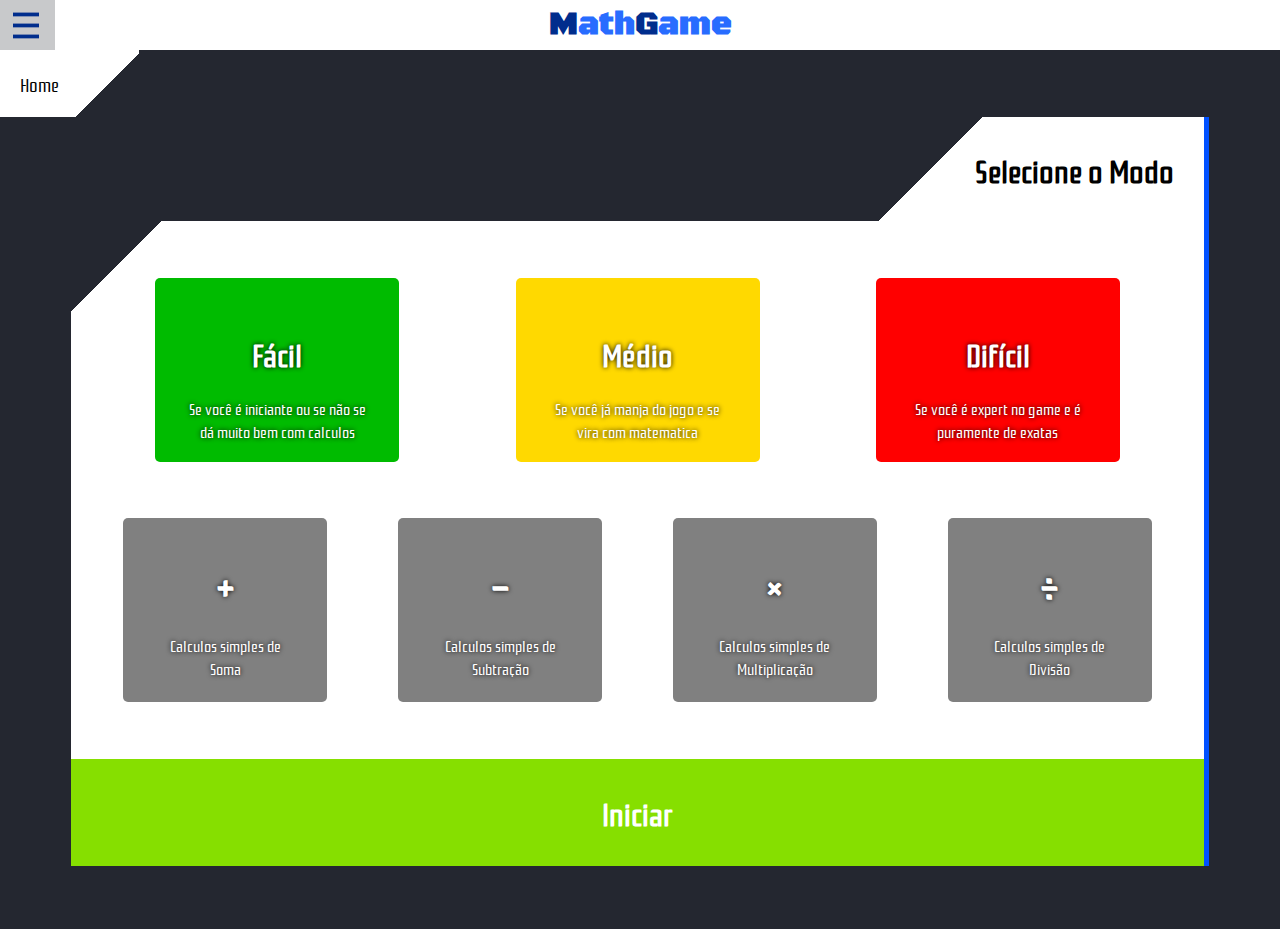
==== index.html @ 73aedd6a "Initial commit" ====
<!DOCTYPE html>
<html lang="pt-br">
<head>
    <meta charset="UTF-8">
    <meta name="viewport" content="width=device-width, initial-scale=1.0">
    <title>MathGame</title>
    <link rel="stylesheet" href="css/estilo.css">
    <link rel="stylesheet" href="css/index.css">
</head>
<body>
    <header id="cabecalhoBackground"></header>
    <header id="cabecalho">
        <div id="niveis" class="cabecalhoButtons" onclick="menu()">|||</div>
        <!--<div id="tipoCalculo" class="cabecalhoButtons">+</div>-->
        <h1 id="nomeSite"><a href="index.html"><span>M</span>ath<span>G</span>ame</a></h1>
    </header>

    <aside id="menu">
        <!--<div id="dificuldadeMenu" class="menuItem" onclick="dificuldadeMenu()"><h3>Dificuldade<div id="seta">&#62;</div></h3></div>-->
        <a href="regras.html"><div class="menuItem" id="regrasMenu"><h3>Regras</h3></div></a>
        <!--<div id="escolhaDificuldadeMenu">
            <a href="" id="linkEscDifMenuFacil" class="linkEscDifMenu"><div class="escolhaDificuldadeMenu" id="escDifMenuFacil"><h4>Fácil</h4></div></a>
            <a href="" id="linkEscDifMenuMedio" class="linkEscDifMenu"><div class="escolhaDificuldadeMenu" id="escDifMenuMedio"><h4>Medio</h4></div></a>
            <a href="" id="linkEscDifMenuDificil" class="linkEscDifMenu"><div class="escolhaDificuldadeMenu" id="escDifMenuDificil"><h4>Dificil</h4></div></a>
        </div>-->
    </aside>

    <nav id="navbar">Home</nav>

    <section id="corpo">
        <h1 id="corpoTitulo">Selecione o Modo</h1>
        <div id="conteudo">
            <div class="selectDificuldade" id="selDifFacil" onclick="select('facil')">
                <h1>Fácil</h1>
                <p>Se você é iniciante ou se não se dá muito bem com calculos</p>
            </div>
            <div class="selectDificuldade" id="selDifMedio" onclick="select('medio')">
                <h1>Médio</h1>
                <p>Se você já manja do jogo e se vira com matematica</p>
            </div>
            <div class="selectDificuldade" id="selDifDificil" onclick="select('dificil')">
                <h1>Difícil</h1>
                <p>Se você é expert no game e é puramente de exatas</p>
            </div><br>

            <div class="selectCalculo" id="selCalcAdicao" onclick="select('adicao')">
                <h1>+</h1>
                <p>Calculos simples de Soma</p>
            </div>
            <div class="selectCalculo" id="selCalcSubtracao" onclick="select('subtracao')">
                <h1>-</h1>
                <p>Calculos simples de Subtração</p>
            </div>
            <div class="selectCalculo" id="selCalcMultiplicacao" onclick="select('multiplicacao')">
                <h1>&times;</h1>
                <p>Calculos simples de Multiplicação</p>
            </div>
            <div class="selectCalculo" id="selCalcDivisao" onclick="select('divisao')">
                <h1>&divide;</h1>
                <p>Calculos simples de Divisão</p>
            </div>

            <a href="" id="linkButtonIr"><div id="buttonIr">
                <h1>Iniciar</h1>
            </div></a>
        </div>
    </section>

    <script src="javascript/script.js"></script>
    <script src="javascript/index.js"></script>
</body>

</html>
---- css/estilo.css ----
@import url('https://fonts.googleapis.com/css2?family=Black+Ops+One&family=Fredoka+One&display=swap');
@import url('https://fonts.googleapis.com/css?family=Rationale&display=swap');
body {
    background-color: rgb(36, 39, 48);
    font-family: 'Rationale', sans-serif;
}
header#cabecalhoBackground {
    height: 50px;
    background: rgb(190, 190, 190);
    margin: -8px -8px 0px -8px;
}
header#cabecalho {
    font-family: 'Black Ops One', cursive;
    text-align: center;
    color: rgb(0, 45, 141);
    background: white;
    position: fixed;
    top: 0;
    left: 0;
    width: 100%;
    height: 50px;
}
div.cabecalhoButtons {
    font-size: 200%;
    height: 50px;
    width: 50px
}
div.cabecalhoButtons:hover {
    background: rgba(36, 39, 48, 0.25);
}
div.cabecalhoButtons:active {
    background: rgba(36, 39, 48, 0.5);
}
div#niveis {
    transform: rotate(90deg);
    position: fixed;
    left: 0;
    top: -5px;
    padding-top: 10px;
}
h1#nomeSite {
    color: rgb(40, 108, 255);
    margin: 5px;
}
h1#nomeSite a {
    text-decoration: none;
    color: rgb(40, 108, 255);
}
h1#nomeSite span {
    color: rgb(0, 45, 141);
}
aside#menu {
    position: fixed;
    text-align: center;
    left: 0;
    display: none;
    background: repeating-linear-gradient(135deg, white, white 90%, rgba(0,0,0,0) 1px, rgba(0,0,0,0));
}
aside#menu a {
    text-decoration: none;
}
div.menuItem {
    padding: 15px 30px 15px 30px;
    color: black;
    border-top: 1px solid black;
}
div.menuItem:hover {background: rgba(0, 0, 0, 0.1);}
div.menuItem h3 {
    margin: 0;
}
div#regrasMenu:hover {background: repeating-linear-gradient(135deg, rgba(0,0,0,0.1), rgba(0,0,0,0.1) 87%, rgba(0,0,0,0) 1px, rgba(0,0,0,0));}
section#corpo {
    margin: 0px 5% 5% 5%;
    border-right: 5px solid rgb(0, 81, 255);
}
h1#corpoTitulo {
    font-size: 2em;
    text-align: right;
    padding-top: 30px;
    padding-bottom: 30px;
    padding-right: 30px;
    background: repeating-linear-gradient(315deg, white, white 230px, rgba(0,0,0,0) 1px, rgba(0,0,0,0) 100%);
    margin: 0;
}
div#conteudo {
    background: repeating-linear-gradient(135deg, rgba(0,0,0,0), rgba(0,0,0,0) 5vw, white 1px, white 100%);
    text-align: center;
    padding-top: 5%;
}
---- css/index.css ----
nav#navbar {
    margin-left: -8px;
    font-size: 1.2em;
    width: max-content;
    padding: 20px 80px 20px 20px;
    background: repeating-linear-gradient(135deg, white, white 69%, rgba(0,0,0,0) 1px, rgba(0,0,0,0) 100%);
}
div.selectDificuldade {
    color: white;
    text-shadow: 0px 0px 5px black;
    height: 120px;
    width: 180px;
    padding: 30px;
    background: grey;
    border-radius: 5px;
    margin-left: 5%;
    margin-right: 5%;
    display: inline-block;
    margin-bottom: 5%;
    border: 2px solid rgba(0,0,0,0);
}
div.selectDificuldade:hover {
    color: rgba(0, 0, 0, 0.5);
}
div#selDifFacil {background: rgb(0, 187, 0);}
div#selDifMedio {background: rgb(255, 217, 0);}
div#selDifDificil {background: red;}
div.selectCalculo {
    color: white;
    text-shadow: 0px 0px 5px black;
    height: 120px;
    width: 140px;
    padding: 30px;
    background: grey;
    border-radius: 5px;
    margin-left: 3%;
    margin-right: 3%;
    display: inline-block;
    margin-bottom: 5%;
    border: 2px solid rgba(0,0,0,0);
}
div.selectCalculo:hover {
    color: rgba(0, 0, 0, 0.5);
}
div.selectCalculo h1 {
    font-size: 3em;
    margin: 0;
}
a#linkButtonIr {
    text-decoration: none;
}
div#buttonIr {
    color: white;
    padding: 10px;
    background: rgb(134, 223, 0);
}
div#buttonIr:hover {
    background: rgb(153, 255, 0);
}
div#buttonIr:active {
    background: rgb(180, 255, 68);
}
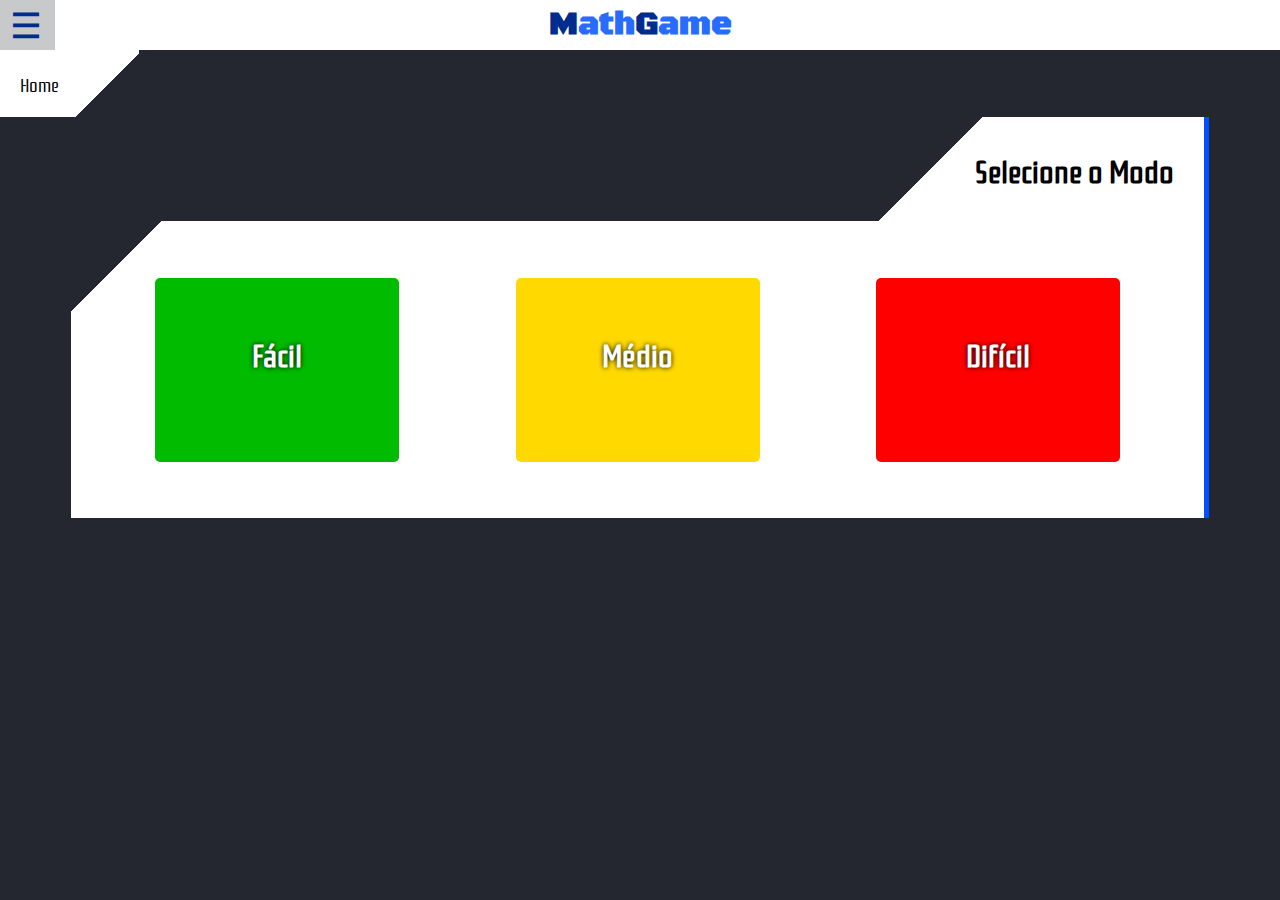
==== commit d13cab3b: "update" ====
--- a/index.html
+++ b/index.html
@@ -4,25 +4,20 @@
     <meta charset="UTF-8">
     <meta name="viewport" content="width=device-width, initial-scale=1.0">
     <title>MathGame</title>
-    <link rel="stylesheet" href="css/estilo.css">
-    <link rel="stylesheet" href="css/index.css">
+
+    <link rel="stylesheet" href="css/estilo.css" id="estilo">
+    <link rel="stylesheet" href="css/index.css" id="estiloIndex">
 </head>
 <body>
     <header id="cabecalhoBackground"></header>
     <header id="cabecalho">
-        <div id="niveis" class="cabecalhoButtons" onclick="menu()">|||</div>
-        <!--<div id="tipoCalculo" class="cabecalhoButtons">+</div>-->
+        <div id="niveis" class="cabecalhoButtons" onclick="menu()"><div>|||</div></div>
         <h1 id="nomeSite"><a href="index.html"><span>M</span>ath<span>G</span>ame</a></h1>
     </header>
 
     <aside id="menu">
-        <!--<div id="dificuldadeMenu" class="menuItem" onclick="dificuldadeMenu()"><h3>Dificuldade<div id="seta">&#62;</div></h3></div>-->
+        <div class="menuItem" id="mudarTema"><div id="temaWhite" class="tema" onclick="mudarTema('white')">White</div><div id="temaDark" class="tema" onclick="mudarTema('dark')">Dark</div></div>
         <a href="regras.html"><div class="menuItem" id="regrasMenu"><h3>Regras</h3></div></a>
-        <!--<div id="escolhaDificuldadeMenu">
-            <a href="" id="linkEscDifMenuFacil" class="linkEscDifMenu"><div class="escolhaDificuldadeMenu" id="escDifMenuFacil"><h4>Fácil</h4></div></a>
-            <a href="" id="linkEscDifMenuMedio" class="linkEscDifMenu"><div class="escolhaDificuldadeMenu" id="escDifMenuMedio"><h4>Medio</h4></div></a>
-            <a href="" id="linkEscDifMenuDificil" class="linkEscDifMenu"><div class="escolhaDificuldadeMenu" id="escDifMenuDificil"><h4>Dificil</h4></div></a>
-        </div>-->
     </aside>
 
     <nav id="navbar">Home</nav>
@@ -30,44 +25,19 @@
     <section id="corpo">
         <h1 id="corpoTitulo">Selecione o Modo</h1>
         <div id="conteudo">
-            <div class="selectDificuldade" id="selDifFacil" onclick="select('facil')">
+            <a href="html/game11.html"><div class="selectDificuldade" id="selDifFacil" onclick="select('facil')">
                 <h1>Fácil</h1>
-                <p>Se você é iniciante ou se não se dá muito bem com calculos</p>
-            </div>
-            <div class="selectDificuldade" id="selDifMedio" onclick="select('medio')">
+            </div></a>
+            <a href="html/game21.html"><div class="selectDificuldade" id="selDifMedio" onclick="select('medio')">
                 <h1>Médio</h1>
-                <p>Se você já manja do jogo e se vira com matematica</p>
-            </div>
-            <div class="selectDificuldade" id="selDifDificil" onclick="select('dificil')">
+            </div></a>
+            <a href="html/game31.html"><div class="selectDificuldade" id="selDifDificil" onclick="select('dificil')">
                 <h1>Difícil</h1>
-                <p>Se você é expert no game e é puramente de exatas</p>
-            </div><br>
-
-            <div class="selectCalculo" id="selCalcAdicao" onclick="select('adicao')">
-                <h1>+</h1>
-                <p>Calculos simples de Soma</p>
-            </div>
-            <div class="selectCalculo" id="selCalcSubtracao" onclick="select('subtracao')">
-                <h1>-</h1>
-                <p>Calculos simples de Subtração</p>
-            </div>
-            <div class="selectCalculo" id="selCalcMultiplicacao" onclick="select('multiplicacao')">
-                <h1>&times;</h1>
-                <p>Calculos simples de Multiplicação</p>
-            </div>
-            <div class="selectCalculo" id="selCalcDivisao" onclick="select('divisao')">
-                <h1>&divide;</h1>
-                <p>Calculos simples de Divisão</p>
-            </div>
-
-            <a href="" id="linkButtonIr"><div id="buttonIr">
-                <h1>Iniciar</h1>
-            </div></a>
+            </div></a><br>
         </div>
     </section>
 
     <script src="javascript/script.js"></script>
     <script src="javascript/index.js"></script>
 </body>
-
 </html>